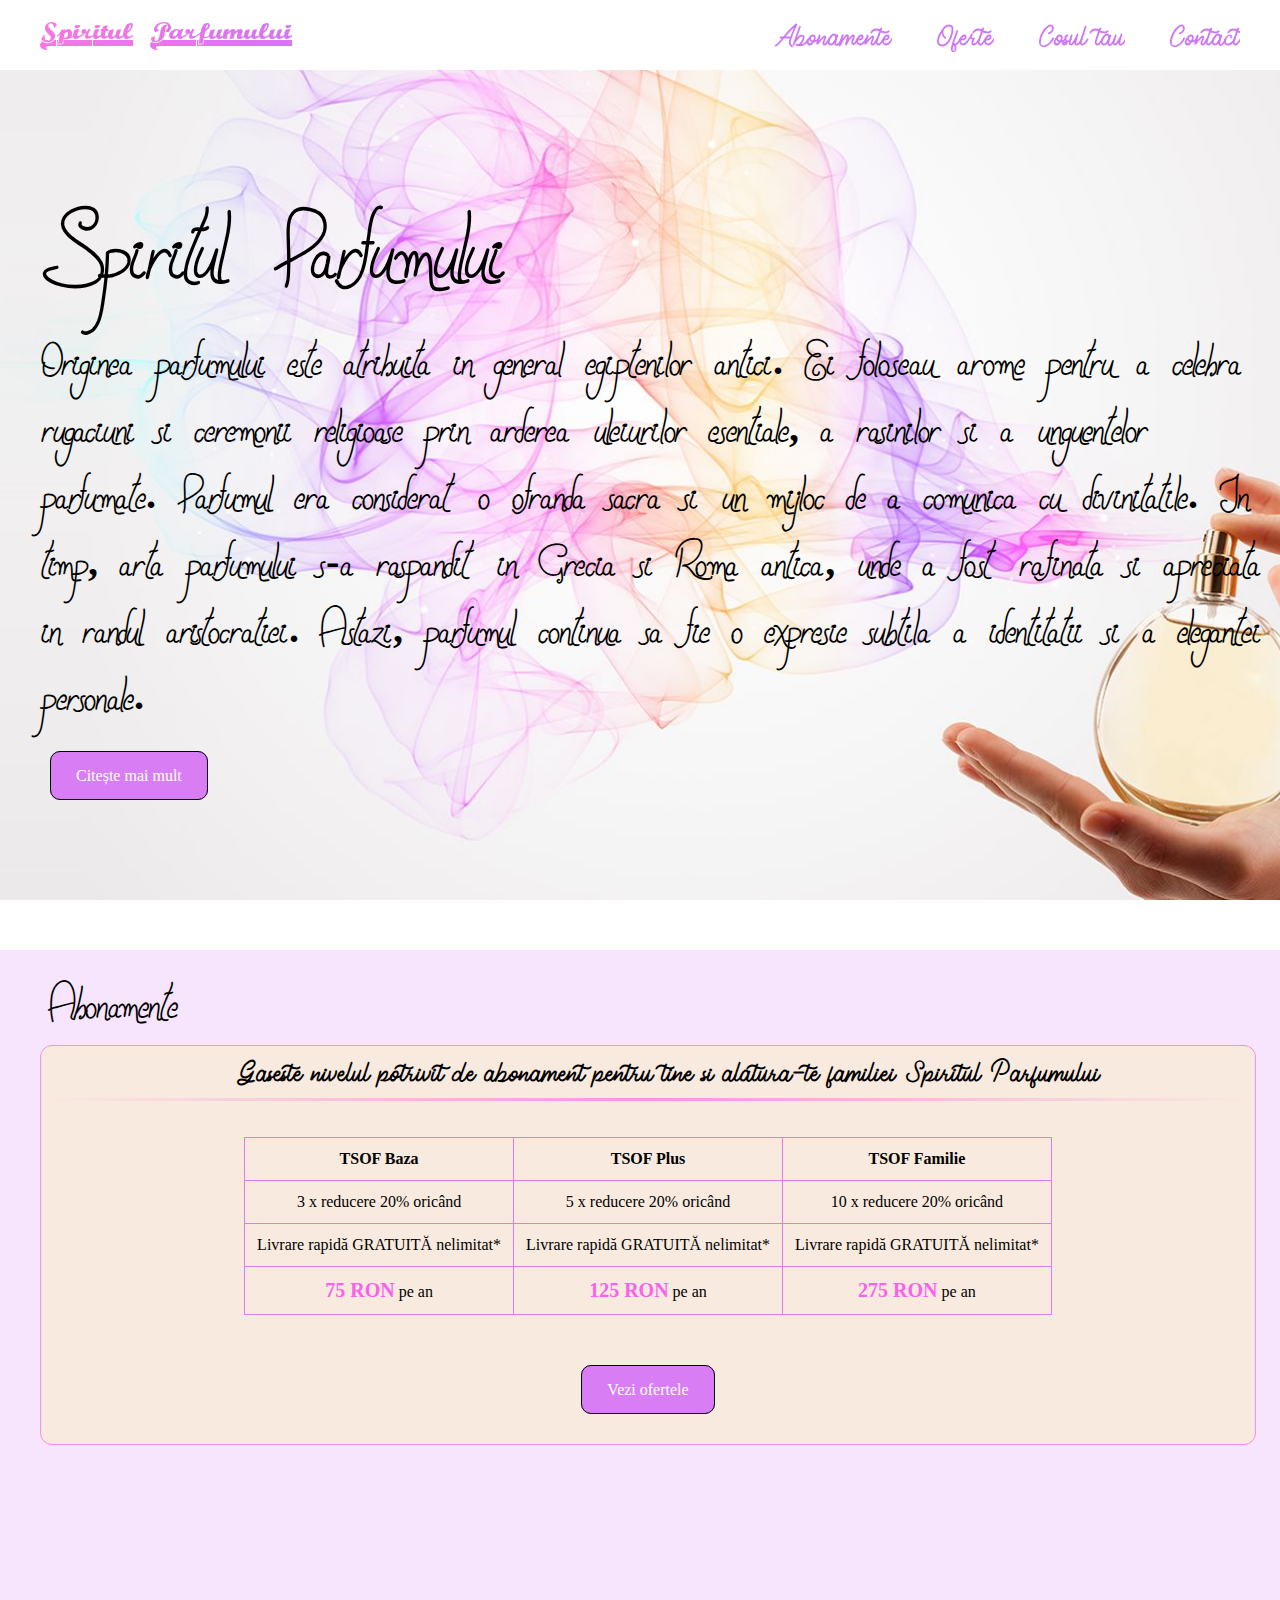
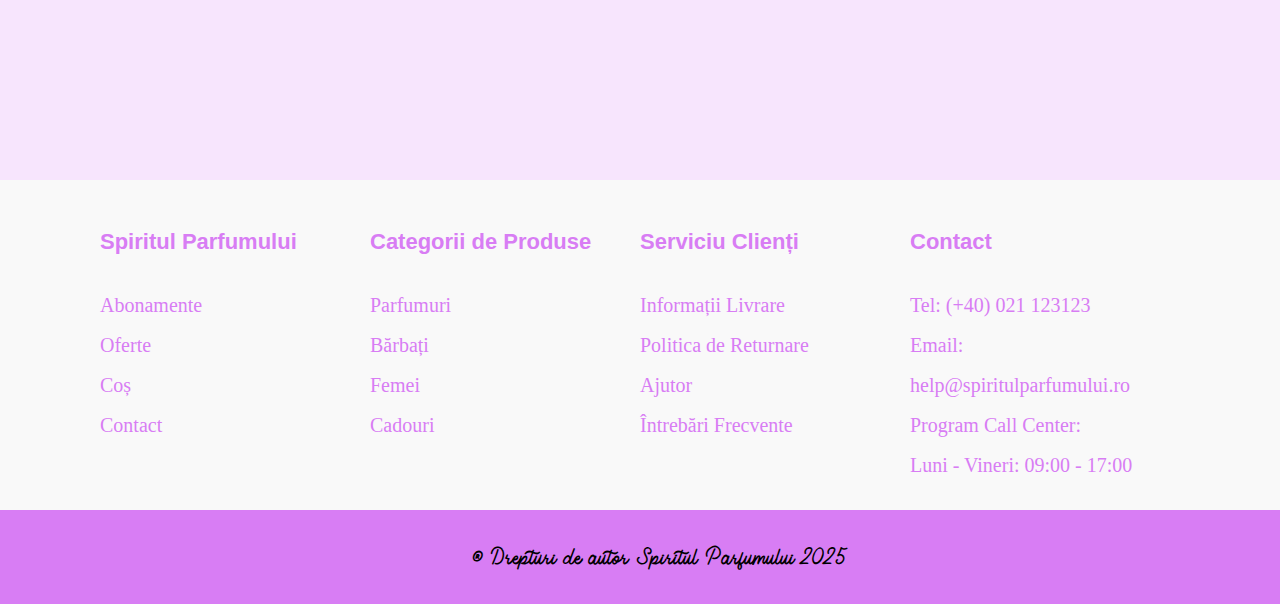
==== index.html @ 19c2a291 "first commit" ====
<!DOCTYPE html>
<html lang="ro">

<head>
    <meta charset="UTF-8" />
    <meta name="viewport" content="width=device-width, initial-scale=1.0" />
    <title>Spiritul Parfumului</title>
    <link rel="stylesheet" href="style.css" />
</head>

<body class="mainSite">
    <nav>
        <div id="textLogo">
            <a href="#">Spiritul Parfumului</a>
        </div>
        <div id="navLinks">
            <a href="pages/membership.html" target="contentFrame">Abonamente</a>
            <a href="pages/offers.html" target="contentFrame">Oferte</a>
            <a href="pages/basket.html" target="contentFrame">Cosul tau</a>
            <a href="pages/contact.html" target="contentFrame">Contact</a>
        </div>
    </nav>

    <main>
        <header>
            <h1>Spiritul Parfumului</h1>
            <h2>
                Originea parfumului este atribuita in general egiptenilor antici. Ei foloseau arome pentru a celebra
                rugaciuni si ceremonii religioase prin arderea uleiurilor esentiale, a rasinilor si a unguentelor
                parfumate. Parfumul era considerat o ofranda sacra si un mijloc de a comunica cu divinitatile. In timp,
                arta parfumului s-a raspandit in Grecia si Roma antica, unde a fost rafinata si apreciata in randul
                aristocratiei. Astazi, parfumul continua sa fie o expresie subtila a identitatii si a elegantei
                personale.
            </h2>
            <div id="readMore">
                <a id="readMoreBtn" href="#membershipSection">Citește mai mult</a>
            </div>
        </header>

        <section id="membershipSection" class="iframeContainer">
            <iframe id="contentFrame" name="contentFrame" src="pages/membership.html" frameborder="0"
                allowfullscreen></iframe>
        </section>

    </main>

    <section class="footerTop">
        <div class="footerLinks">
            <h4>Spiritul Parfumului</h4>
            <ul>
                <li><a href="pages/membership.html" target="contentFrame">Abonamente</a></li>
                <li><a href="pages/offers.html" target="contentFrame">Oferte</a></li>
                <li><a href="pages/basket.html" target="contentFrame">Coș</a></li>
                <li><a href="pages/contact.html" target="contentFrame">Contact</a></li>
            </ul>
        </div>

        <div class="footerLinks">
            <h4>Categorii de Produse</h4>
            <ol>
                <li><a href="#">Parfumuri</a></li>
                <li><a href="#">Bărbați</a></li>
                <li><a href="#">Femei</a></li>
                <li><a href="#">Cadouri</a></li>
            </ol>
        </div>

        <div class="footerLinks">
            <h4>Serviciu Clienți</h4>
            <ul>
                <li><a href="#">Informații Livrare</a></li>
                <li><a href="#">Politica de Returnare</a></li>
                <li><a href="#">Ajutor</a></li>
                <li><a href="#">Întrebări Frecvente</a></li>
            </ul>
        </div>

        <div class="footerLinks">
            <h4>Contact</h4>
            <ul>
                <li>Tel: (+40) 021 123123</li>
                <li>Email: help@spiritulparfumului.ro</li>
                <li>Program Call Center:</li>
                <li>Luni - Vineri: 09:00 - 17:00</li>
            </ul>
        </div>
    </section>

    <footer>
        <p>&copy; Drepturi de autor Spiritul Parfumului 2025</p>
    </footer>
</body>

</html>
---- style.css ----
/* **************** HOME PAGE ***************** */
html {
    scroll-behavior: smooth;
    scroll-padding-top: 100px;
}

* {
    box-sizing: border-box;
}

@font-face {
    font-family: theSpiritFont;
    src: url('fonts/New Spirit.otf');
}

@font-face {
    font-family: teamSpir;
    src: url('fonts/TEAMSPIR.TTF');
}

@font-face {
    font-family: youngSpirit;
    src: url('fonts/Young Spirit.ttf');
}

:root {
    --spirit-lavender: #D87DF4;
    --spirit-lavender-transparent: rgba(216, 125, 244, 0.2);
    --spirit-pink: #FB61EA;
    --spirit-light-gray: #f9f9f9;
}

body.mainSite {
    width: 100%;
    background: url(images/backgroundWallpaper.jpg) fixed no-repeat center center;
    background-size: cover;
    margin: 0;
}

nav {
    background-color: white;
    height: 70px;
    width: 100%;
    top: 0;
    position: fixed;
    z-index: 1000;
}

a {
    text-decoration: none;
}

#textLogo {
    float: left;
    height: 70px;
    width: 340px;
    padding: 15px 0px 15px 40px;
    background: #FE76DC;
    background: -webkit-linear-gradient(to right, #FE76DC 0%, #CD77F5 100%);
    background: -moz-linear-gradient(to right, #FE76DC 0%, #CD77F5 100%);
    background: linear-gradient(to right, #FE76DC 0%, #CD77F5 100%);
    -webkit-background-clip: text;
    -webkit-text-fill-color: transparent;
}

.headerLine {
    border: 0;
    height: 3px;
    background-image: linear-gradient(to right, rgba(254, 118, 220, 0), rgba(254, 118, 220, 0.75), rgba(254, 118, 220, 0));
}

#navLinks {
    float: right;
    text-align: center;
    padding: 20px 20px;
}

#textLogo a {
    font-family: teamSpir;
    font-size: 30px;
}

#navLinks a {
    font-family: youngSpirit;
    font-weight: bold;
    font-size: 30px;
    margin: 0px 20px;
    text-decoration: none;
    color: #CD77F5;
    background: linear-gradient(to right, #FE76DC, #FE76DC 50%, #CD77F5 50%);
    background-clip: text;
    -webkit-background-clip: text;
    -webkit-text-fill-color: transparent;
    background-size: 200% 100%;
    background-position: 100%;
    transition: background-position 275ms ease;
}

#navLinks a:hover {
    text-decoration: underline;
    background-position: 0 100%;
}

header {
    background: url(images/headerWallpaper.jpg) center center;
    width: 100%;
    height: 600px;
}

.main {
    padding: 0px 130px;
}

h1,
h2,
h3,
p {
    color: black;
    font-family: theSpiritFont;
}

h1,
h2,
h3 {
    margin-top: 0px;
    margin-bottom: 0px;
}

h1 {
    font-size: 80px;
    margin: 0;
    padding-top: 200px;
    padding-left: 40px;
}

h2 {
    font-size: 40px;
    padding-left: 40px;
}

h3 {
    font-size: 26px;
    padding-left: 40px;
}

p {
    font-size: 20px;
    padding-left: 40px;
}

#readMoreBtn {
    margin-top: 100px;
    background-color: var(--spirit-lavender);
    color: white;
    font-family: Cambria, Cochin, Georgia, Times, 'Times New Roman', serif;
    border-radius: 10px;
    border: 1px solid black;
    padding: 15px 25px;
}

#readMore {
    padding-left: 50px;
    padding-top: 30px;
}

.card {
    background-color: var(--spirit-lavender);
    width: 290px;
    height: 250px;
    display: inline;
    position: absolute;
    top: 75%;
    left: 20%;
    border: 1px solid black;
}

.second {
    left: 40%;
}

.third {
    left: 60%;
}

.thumb1 {
    background-image: url("images/thumb1.jpg");
    background-repeat: space;
}

.thumb2 {
    background-image: url("images/thumb2.jpg");
}

.thumb3 {
    background-image: url("images/thumb3.jpg");
}

.iframeContainer {
    margin-top: 350px;
    position: relative;
    height: calc(100vh - 70px);
    overflow: hidden;
    padding: 20px 0;
}

.iframeContainer iframe {
    width: 100%;
    height: 100%;
    min-height: 80vh;
    border: none;
    position: relative;
    z-index: 1;
}

.iframeContainer::before {
    content: "";
    position: absolute;
    inset: 0;
    background: var(--spirit-lavender-transparent);
    z-index: 0;
}

footer {
    background-color: var(--spirit-lavender);
    padding: 10px;
    color: black;
    text-align: center;
    clear: both;
}

footer p {
    font-size: 24px;
    font-weight: bold;
    font-family: youngSpirit;
}

.footerTop {
    height: 330px;
    background-size: 600px;
    padding: 20px 100px;
    background-color: var(--spirit-light-gray);
}

.footerLinks {
    margin: 0;
    width: 25%;
    margin: 0 auto;
    float: left;
    color: var(--spirit-lavender);
}

.footerLinks ul a,
.footerLinks ol a {
    text-decoration: none;
    color: var(--spirit-lavender);
}

.footerLinks ul,
ol {
    list-style: none;
    padding: 0;
}

.footerLinks li {
    font-size: 20px;
    line-height: 2;
}

.footerLinks h4 {
    font-size: 22px;
}


/* **************** MEMBERSHIP ***************** */

.membershipContainer {
    border: 1px solid #FF8DE6;
    background-color: rgba(251, 237, 208, 0.65);
    border-radius: 12px;
    width: 95%;
    height: 400px;
    display: inline;
    position: absolute;
    left: 40px;
    text-align: center;
}

.membershipContainer p,
h3 {
    font-family: youngSpirit;
    font-size: 30px;
    margin: 10px;
    padding-left: 40px;
}

#shopNowBtn {
    background-color: var(--spirit-lavender);
    color: white;
    font-family: Cambria, Cochin, Georgia, Times, 'Times New Roman', serif;
    border-radius: 10px;
    border: 1px solid black;
    padding: 15px 25px;
}

#shopNow {
    text-align: center;
    padding-top: 30px;
}

.membershipPrice {
    color: var(--spirit-pink);
    font-weight: bold;
    font-size: 20px;
}

#membershipTable {
    margin: 36px;
}

table {
    border-collapse: collapse;
    margin: 0 auto;
}

td,
th {
    border: 1px solid var(--spirit-lavender);
    padding: 12px;
}


/* **************** OFFERS ***************** */

.offersContainer {
    height: auto;
}

.offersContainer h2,
.offersContainer p {
    margin: 0 auto;
    padding-left: 10px;
}

.offersContainer #readMore {
    padding-left: 300px;
    padding-top: 30px;
}

.priceCard {
    float: left;
    margin-bottom: 3%;
    border-radius: 12px;
    border: 1px solid orange;
    margin-left: 3%;
    width: 450px;
    height: 290px;
    background-color: rgba(251, 237, 208, 0.65);
}

.cardImage {
    float: left;
    margin: 20px;
}

.cardImage img {
    border-radius: 12px;
    border: 1px solid lightgrey;
}

.cardText {
    margin-top: 20px;
    width: 240px;
    float: left;
}

.priceDiv {
    padding-top: 44px;
}

.priceBtn {
    background-color: var(--spirit-lavender);
    color: white;
    font-family: Cambria, Cochin, Georgia, Times, 'Times New Roman', serif;
    border-radius: 10px;
    border: 1px solid var(--spirit-pink);
    padding: 15px 25px;
}

.secondPriceCard {
    left: 35%;
}

.thirdPriceCard {
    left: 65%;
}


/* **************** CONTACT ***************** */

.contactContainer h2,
.contactContainer p {
    margin: 0 auto;
    line-height: 2;
    padding-left: 10px;
}

label {
    font-weight: bold;
}

.contactContainer {
    display: flex;
    flex-wrap: wrap;
    justify-content: center;
    gap: 30px;
    padding: 0 20px;
    max-width: 100%;
    margin: 0 auto;
}

.contactCard {
    background-color: rgba(251, 237, 208, 0.65);
    border-radius: 12px;
    border: 1px solid orange;
    padding: 30px;
    box-shadow: 0 4px 16px rgba(0, 0, 0, 0.1);
    flex: 1 1 45%;
    min-width: 40%;
    box-sizing: border-box;
}

.contactCard iframe {
    width: 100%;
    height: 100%;
    min-height: 40%;
    border-radius: 10px;
}


input[type=text],
input[type=email],
input[type=tel],
input[type=date],
select,
textarea {
    width: 100%;
    padding: 12px;
    border: 1px solid #ccc;
    border-radius: 4px;
    box-sizing: border-box;
    margin-top: 6px;
    margin-bottom: 16px;
    resize: vertical;
}

input[type=submit] {
    background-color: var(--spirit-lavender);
    font-size: 14px;
    color: white;
    padding: 12px 20px;
    border: none;
    border-radius: 10px;
    border: 1px solid black;
    cursor: pointer;
}

input[type=submit]:hover {
    background-color: var(--spirit-pink);
}

.container {
    border-radius: 5px;
    background-color: #f2f2f2;
    padding: 20px;
    padding-left: 40px;
    padding-top: 10px;
}

.container h3 {
    padding-left: 0;
}


/* **************** BASKET ***************** */

.basketContainer {
    display: flex;
    flex-wrap: wrap;
    justify-content: center;
    gap: 30px;
    padding: 0 20px;
    max-width: 100%;
    margin: 0 auto;
}

.basketCard {
    background-color: rgba(251, 237, 208, 0.65);
    border-radius: 12px;
    border: 1px solid orange;
    padding: 30px;
    box-shadow: 0 4px 16px rgba(0, 0, 0, 0.1);
    flex: 1 1 45%;
    min-width: 40%;
    box-sizing: border-box;
}

.basketCard iframe {
    width: 100%;
    height: 100%;
    min-height: 40%;
    border-radius: 10px;
}

.basketContainer h3 {
    padding-left: 0px;
}

.basketContainer p,
h4 {
    font-family: "Helvetica Neue", Helvetica, Arial, sans;
    padding-left: 0;
}

.basketContainer p {
    font-size: 14px;
}

.pricePad {
    padding: 30px;
}

.item {
    float: left;
    width: 100%;
}


/* small devices */

@media (max-width: 600px) {
    img {
        width: 80px;
    }

    h1 {
        font-size: 50px;
    }

    h2 {
        font-size: 30px;
    }

    h3 {
        font-size: 20px;
    }

    h1,
    h2,
    h3,
    h4,
    p {
        padding-left: 10px;
    }

    .main {
        padding: 0px 10px;
        width: 100%;
        height: auto;
    }

    nav,
    article,
    aside {
        width: 100%;
        height: auto;
    }

    .membershipContainer {
        left: 10px;
        height: auto;
    }

    .cardImage {
        margin: 10px;
    }

    .priceCard {
        width: 94%;
    }

    .pricePad {
        padding: 0px;
    }

    .basketContainer {
        flex-direction: column;
        align-items: stretch;
    }

    .basketCard {
        flex: 1 1 100%;
        width: 100%;
        margin-bottom: 20px;
    }

    .contactContainer {
        flex-direction: column;
        align-items: stretch;
    }

    .contactCard {
        flex: 1 1 100%;
        width: 100%;
        margin-bottom: 20px;
    }

    .footerTop {
        padding: 20px 10px;
        height: 1060px;
    }

    .footerLinks {
        width: 100%;
    }
}

/* **************** ORDER CONFIRMATION ***************** */
.confirmationContainer {
    max-width: 800px;
    margin: 100px auto;
    padding: 40px 30px;
    background-color: rgba(251, 237, 208, 0.65);
    border: 1px solid orange;
    border-radius: 12px;
    text-align: center;
    box-shadow: 0 4px 16px rgba(0, 0, 0, 0.1);
}

.confirmationContainer h2 {
    font-family: theSpiritFont;
    font-size: 48px;
    color: var(--spirit-lavender);
}

.confirmationContainer p {
    font-size: 20px;
    margin-top: 20px;
    font-family: Cambria, serif;
}

.confirmationContainer .btnBack {
    display: inline-block;
    margin-top: 30px;
    padding: 15px 30px;
    background-color: var(--spirit-lavender);
    color: white;
    font-family: Cambria, serif;
    font-size: 16px;
    border: 1px solid black;
    border-radius: 10px;
    text-decoration: none;
    transition: background-color 0.3s ease;
}

.confirmationContainer .btnBack:hover {
    background-color: var(--spirit-pink);
}
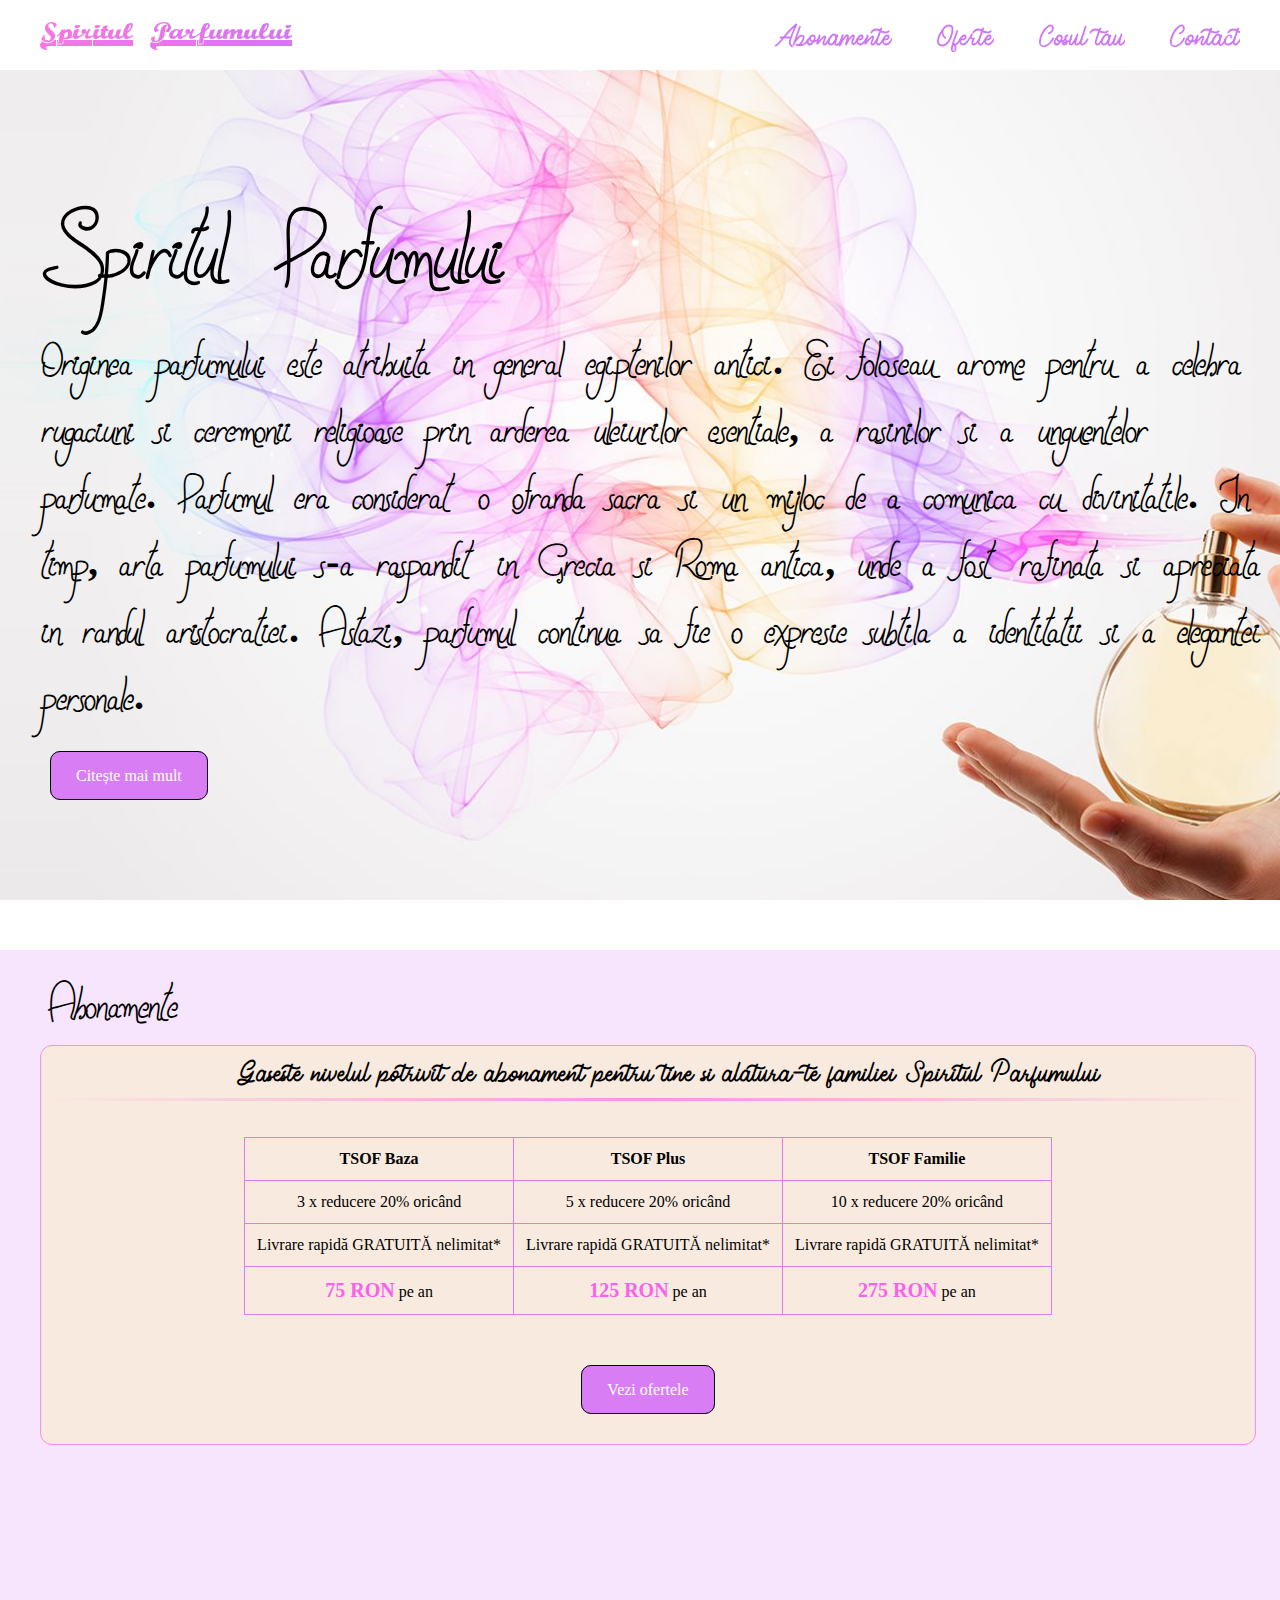
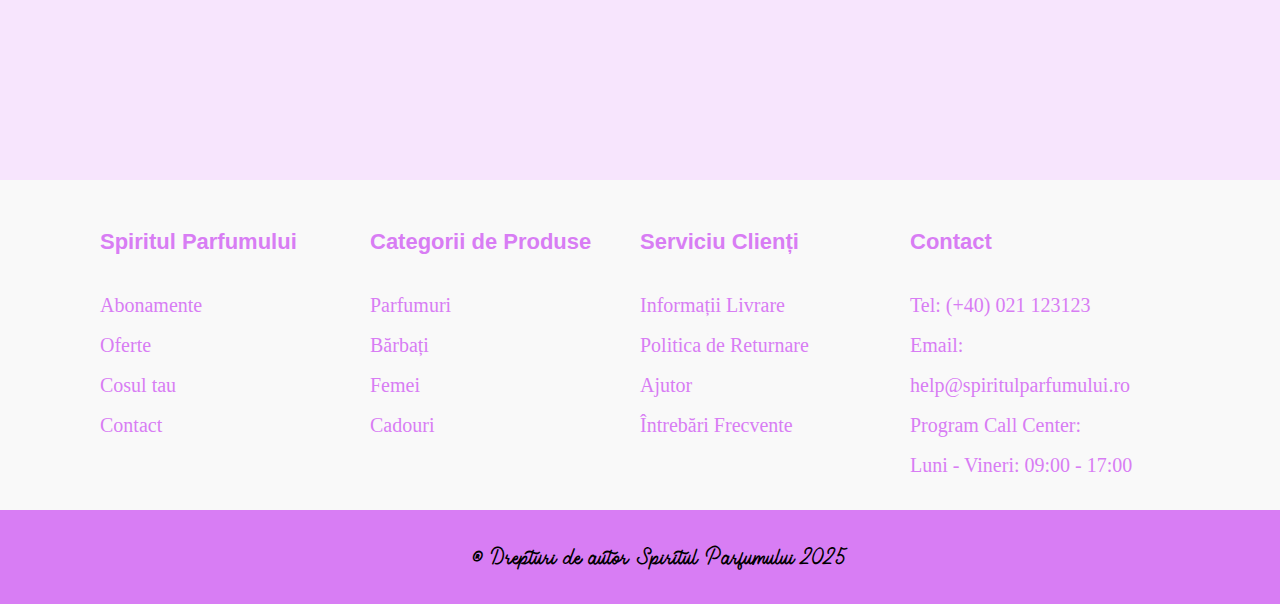
==== commit 52899743: "fix link" ====
--- a/index.html
+++ b/index.html
@@ -14,10 +14,11 @@
             <a href="#">Spiritul Parfumului</a>
         </div>
         <div id="navLinks">
-            <a href="pages/membership.html" target="contentFrame">Abonamente</a>
-            <a href="pages/offers.html" target="contentFrame">Oferte</a>
-            <a href="pages/basket.html" target="contentFrame">Cosul tau</a>
-            <a href="pages/contact.html" target="contentFrame">Contact</a>
+            <a href="#section"
+                onclick="document.getElementById('contentFrame').src='pages/membership.html'">Abonamente</a>
+            <a href="#section" onclick="document.getElementById('contentFrame').src='pages/offers.html'">Oferte</a>
+            <a href="#section" onclick="document.getElementById('contentFrame').src='pages/basket.html'">Cosul tau</a>
+            <a href="#section" onclick="document.getElementById('contentFrame').src='pages/contact.html'">Contact</a>
         </div>
     </nav>
 
@@ -33,11 +34,11 @@
                 personale.
             </h2>
             <div id="readMore">
-                <a id="readMoreBtn" href="#membershipSection">Citește mai mult</a>
+                <a id="readMoreBtn" href="#section">Citește mai mult</a>
             </div>
         </header>
 
-        <section id="membershipSection" class="iframeContainer">
+        <section id="section" class="iframeContainer">
             <iframe id="contentFrame" name="contentFrame" src="pages/membership.html" frameborder="0"
                 allowfullscreen></iframe>
         </section>
@@ -48,10 +49,15 @@
         <div class="footerLinks">
             <h4>Spiritul Parfumului</h4>
             <ul>
-                <li><a href="pages/membership.html" target="contentFrame">Abonamente</a></li>
-                <li><a href="pages/offers.html" target="contentFrame">Oferte</a></li>
-                <li><a href="pages/basket.html" target="contentFrame">Coș</a></li>
-                <li><a href="pages/contact.html" target="contentFrame">Contact</a></li>
+                <li><a href="#section"
+                        onclick="document.getElementById('contentFrame').src='pages/membership.html'">Abonamente</a>
+                </li>
+                <li><a href="#section"
+                        onclick="document.getElementById('contentFrame').src='pages/offers.html'">Oferte</a></li>
+                <li><a href="#section" onclick="document.getElementById('contentFrame').src='pages/basket.html'">Cosul
+                        tau</a></li>
+                <li><a href="#section"
+                        onclick="document.getElementById('contentFrame').src='pages/contact.html'">Contact</a></li>
             </ul>
         </div>
 
